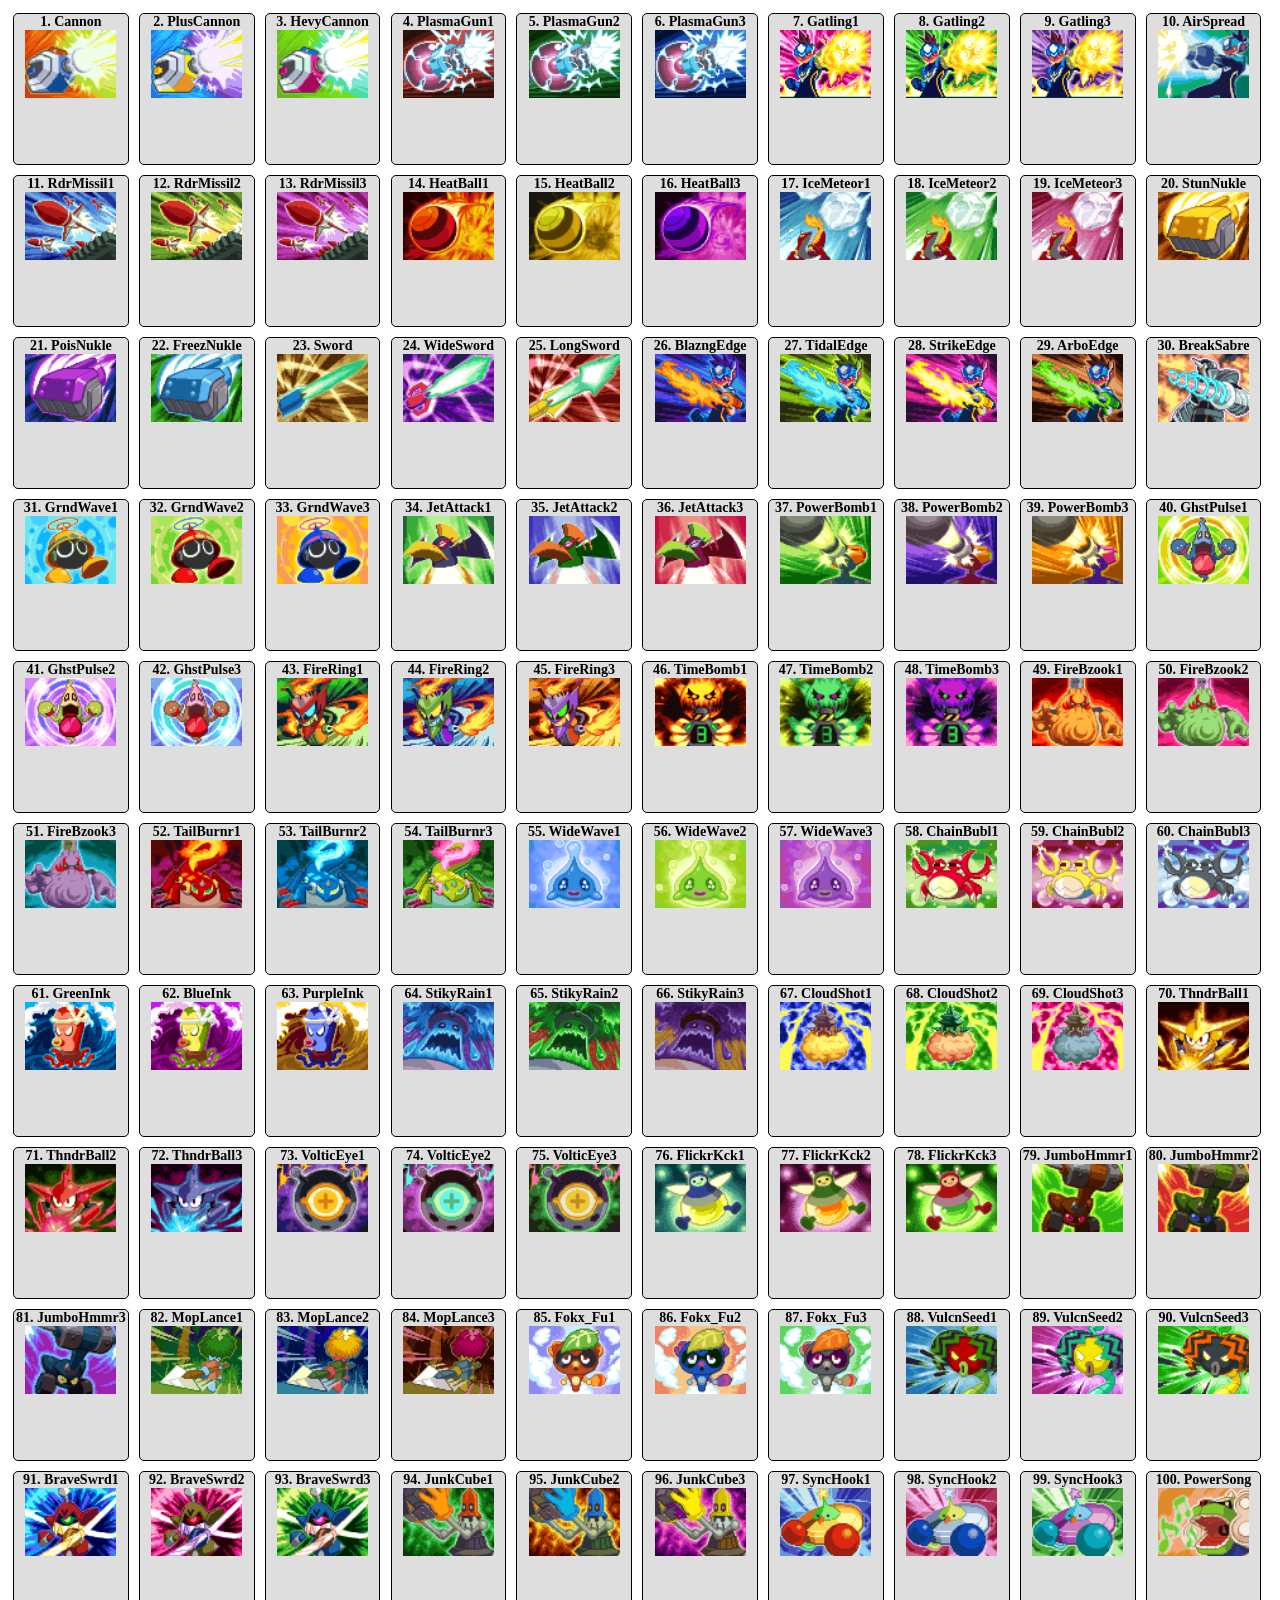
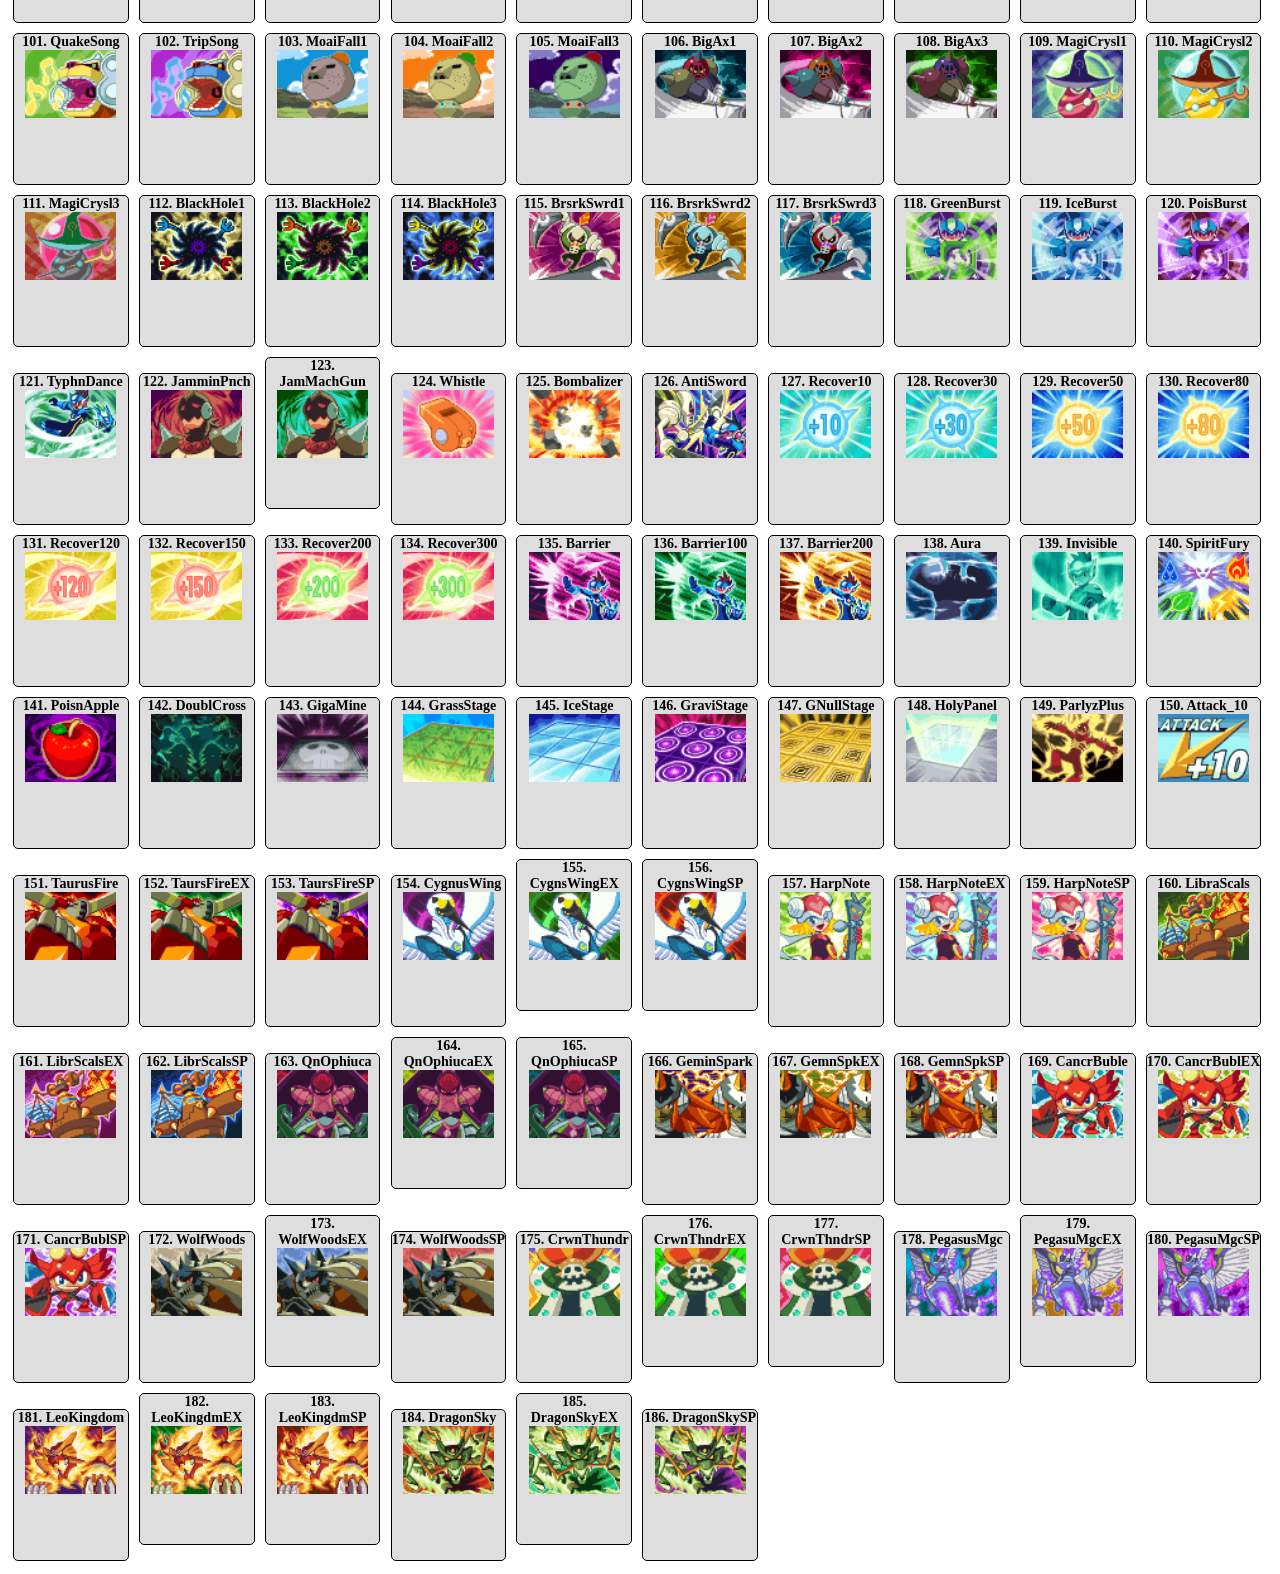
==== cardTracker/index.html @ f42ce940 "Added initial Card Tracker tool" ====
<!DOCTYPE html>
<html>
	<head>
		<title>MMSF Card Tracker</title>
		<link rel="stylesheet" href="tracker.css">
	</head>
	<body>
		<script
			  src="https://code.jquery.com/jquery-3.5.1.min.js"
			  integrity="sha256-9/aliU8dGd2tb6OSsuzixeV4y/faTqgFtohetphbbj0="
			  crossorigin="anonymous"></script>
		<script src="../cardNames.js"></script>
		<script src="tracker.js"></script>
	</body>
</html>
---- cardTracker/tracker.css ----
.card {
	background: #dedede;
	width: 9%;
	height: 150px;
	border: 1px solid black;
	border-radius: 5px;
	text-align: center;
	display: inline-block;
	margin: 5px 0.4%;
}

.title {
	font-weight: bold;
	font-size: 14px;
}

.icon {
	width: 80%;
}

.found {
	opacity: 0.35;
}
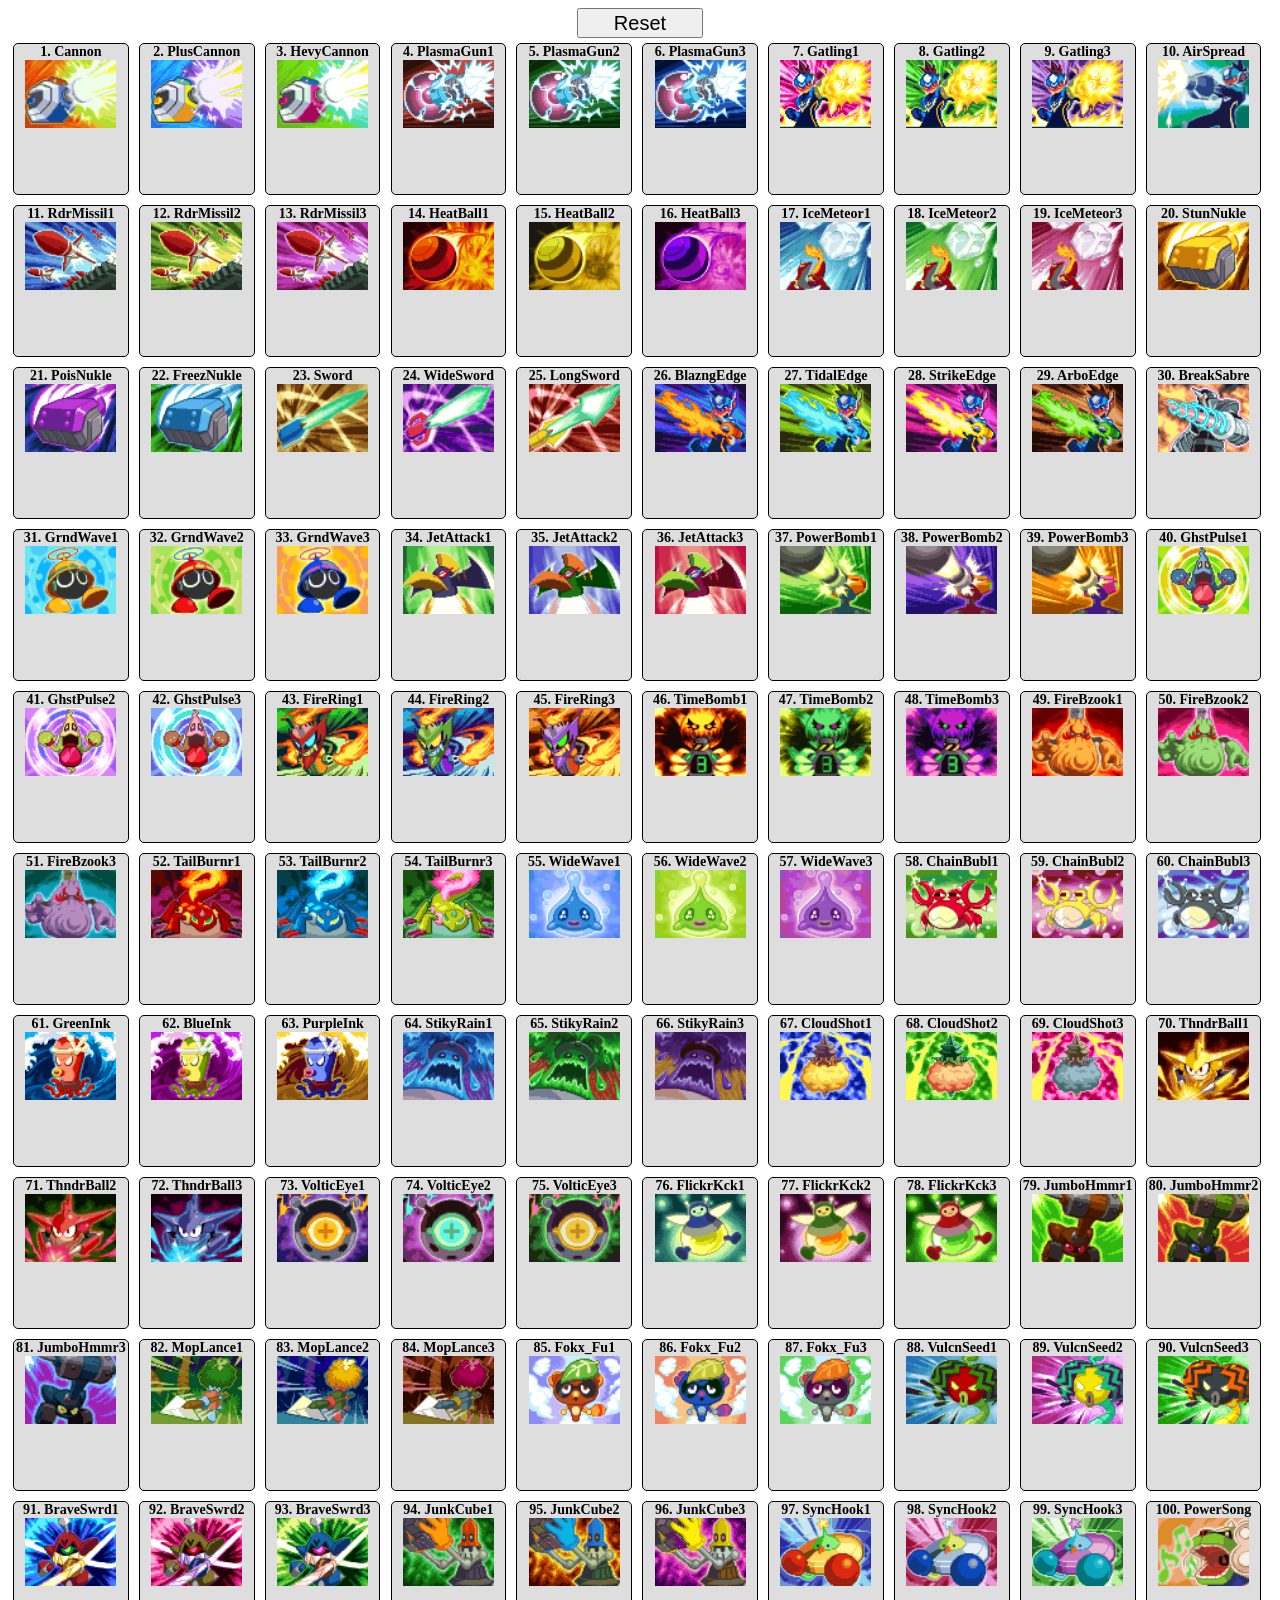
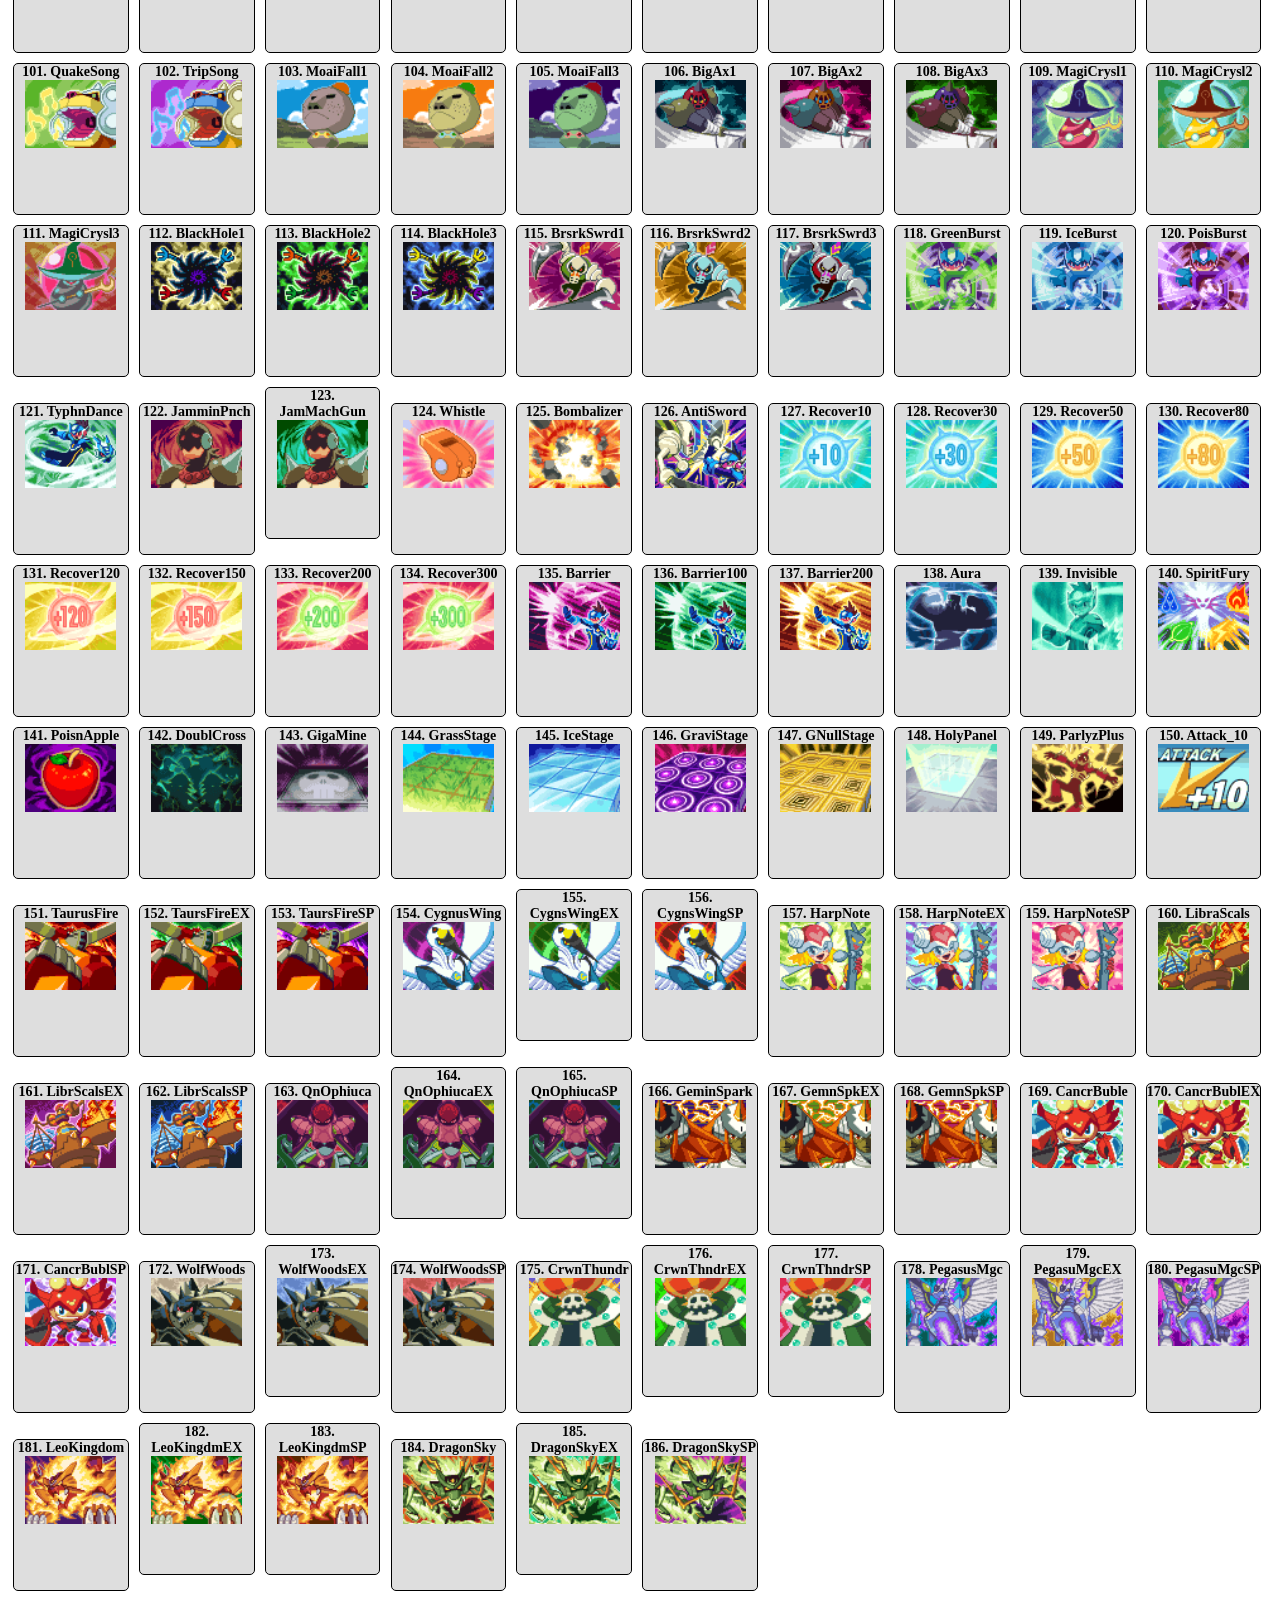
==== commit 80ee1633: "Added localStorage for tracking previous progress. Added a reset button." ====
--- a/cardTracker/index.html
+++ b/cardTracker/index.html
@@ -5,6 +5,7 @@
 		<link rel="stylesheet" href="tracker.css">
 	</head>
 	<body>
+		<button class="reset" onclick="resetFound()"> Reset</button>
 		<script
 			  src="https://code.jquery.com/jquery-3.5.1.min.js"
 			  integrity="sha256-9/aliU8dGd2tb6OSsuzixeV4y/faTqgFtohetphbbj0="
--- a/cardTracker/tracker.css
+++ b/cardTracker/tracker.css
@@ -21,3 +21,11 @@
 .found {
 	opacity: 0.35;
 }
+
+.reset {
+	display: block;
+	margin: 0px auto;
+	width: 10%;
+	height: 30px;
+	font-size: 20px;
+}
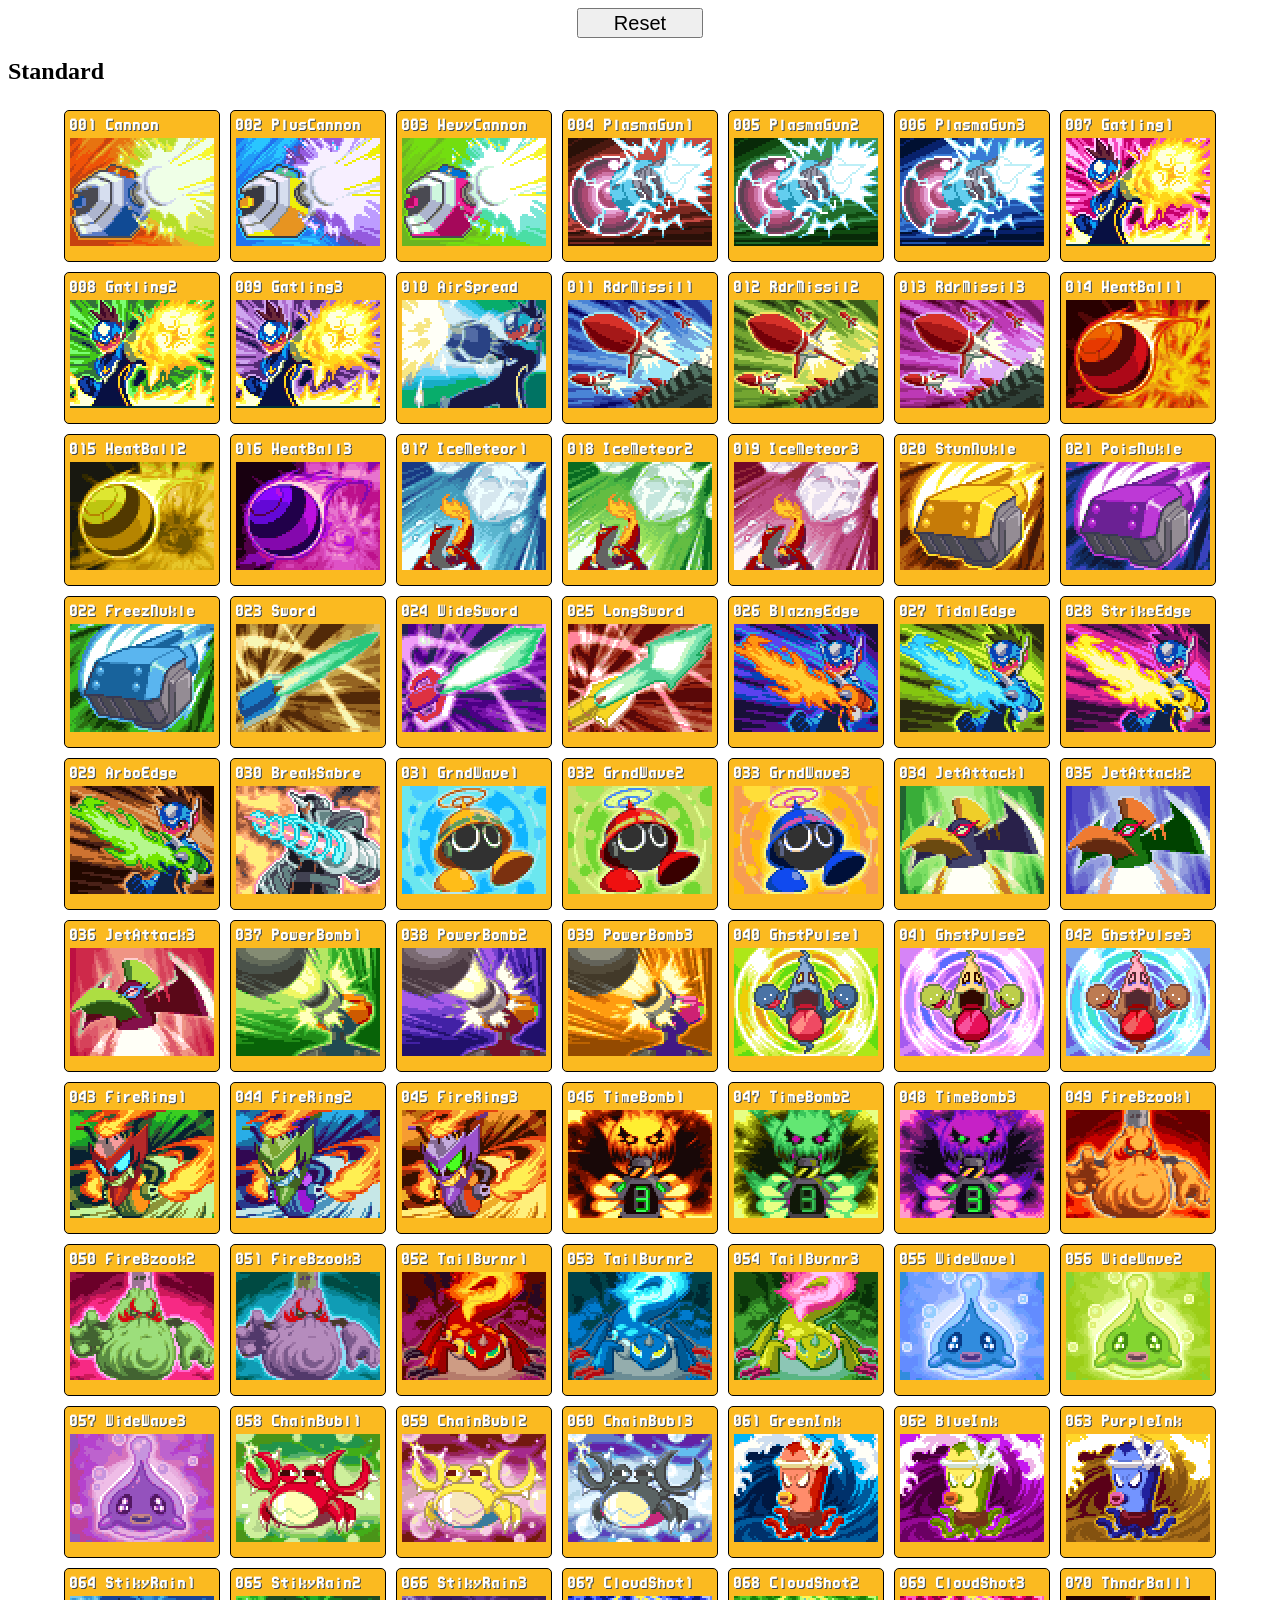
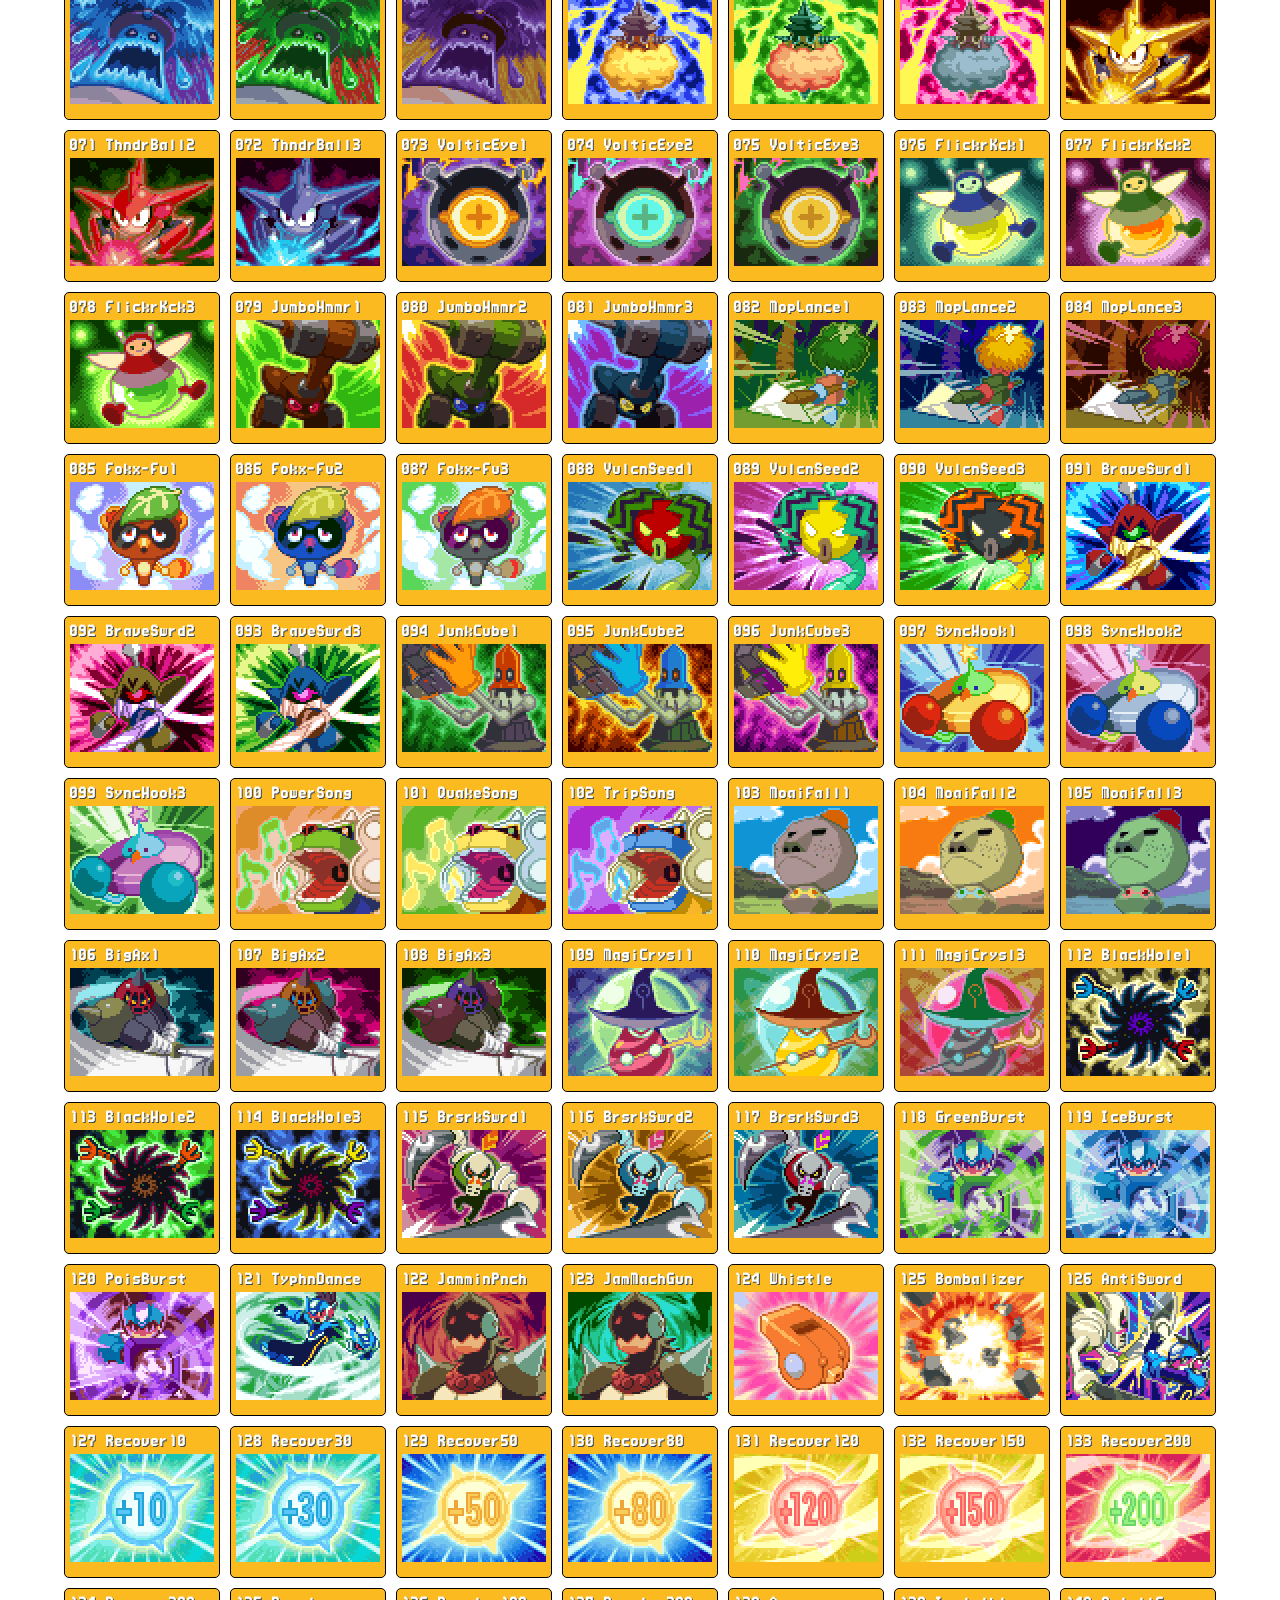
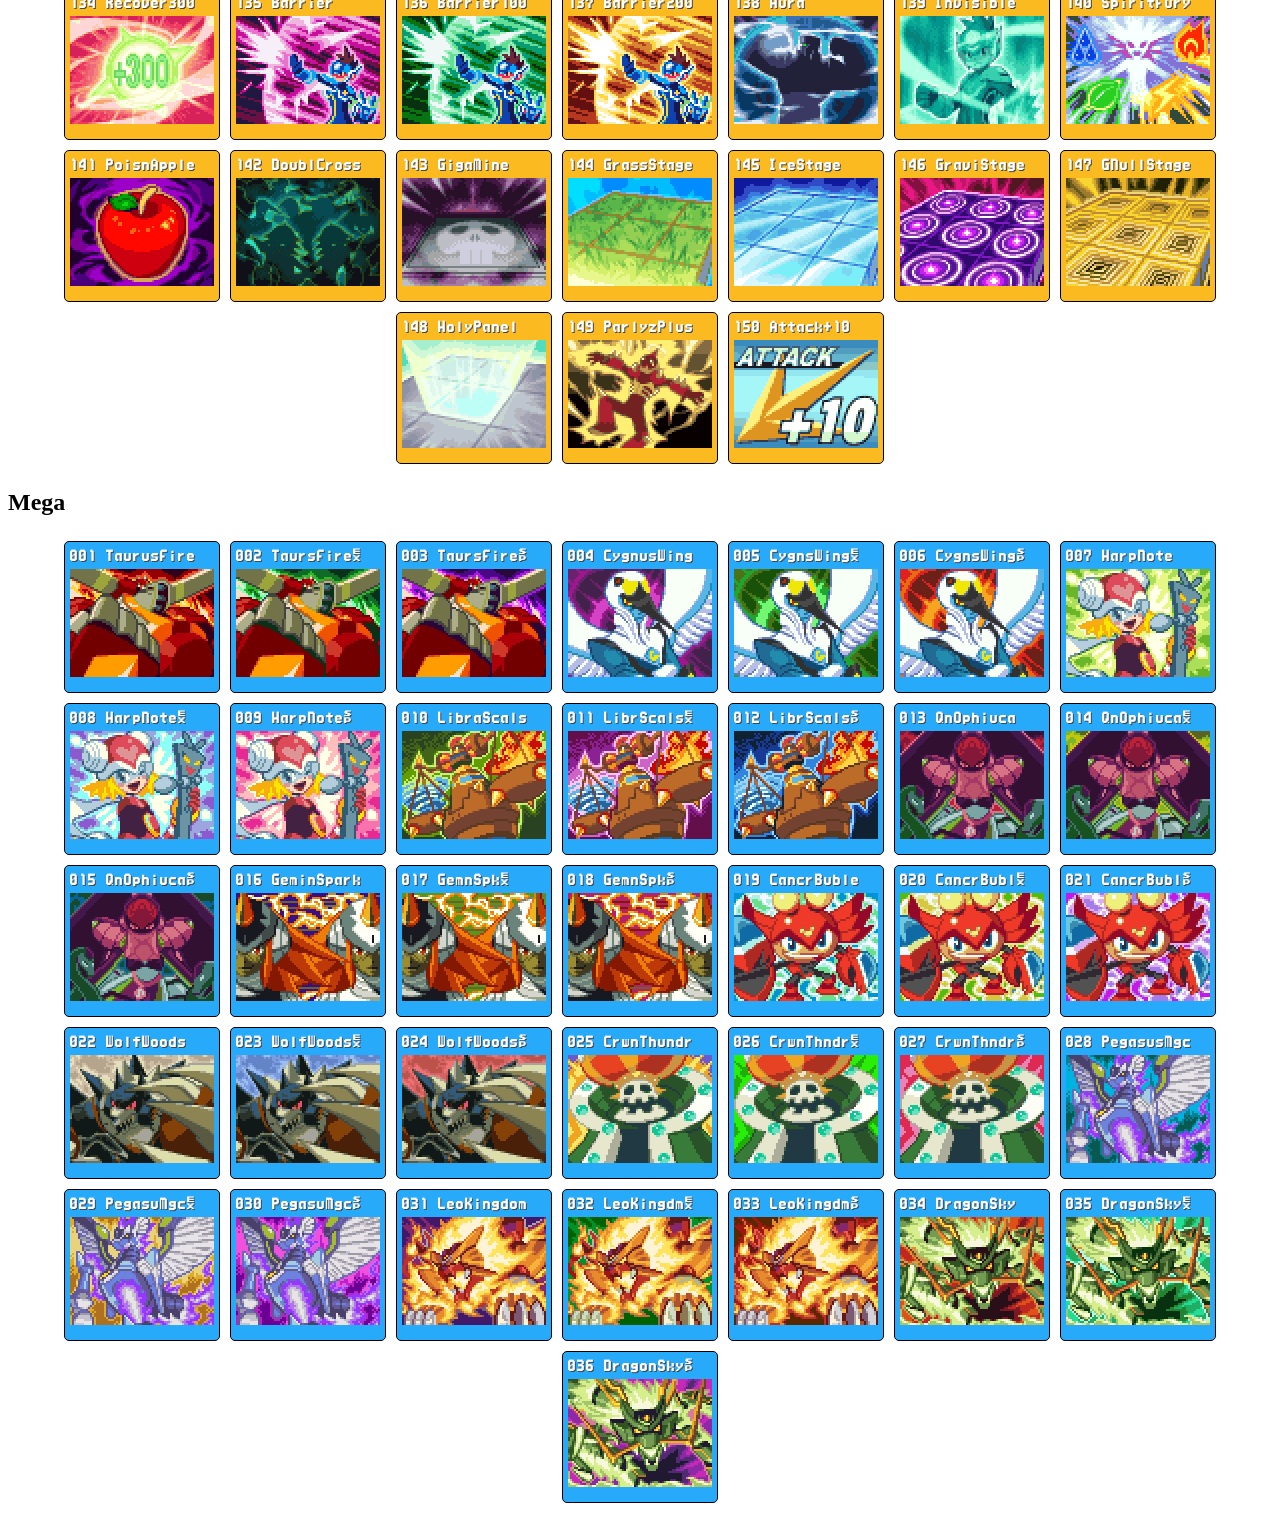
==== commit 666b1606: "Added SF1 font. Updated look of Card Tracker." ====
--- a/cardTracker/index.html
+++ b/cardTracker/index.html
@@ -6,6 +6,12 @@
 	</head>
 	<body>
 		<button class="reset" onclick="resetFound()"> Reset</button>
+		
+		<h2>Standard</h2>
+		<div id="standard" class="card-list"> </div>
+		
+		<h2>Mega</h2>
+		<div id="mega" class="card-list"> </div>
 		<script
 			  src="https://code.jquery.com/jquery-3.5.1.min.js"
 			  integrity="sha256-9/aliU8dGd2tb6OSsuzixeV4y/faTqgFtohetphbbj0="
--- a/cardTracker/tracker.css
+++ b/cardTracker/tracker.css
@@ -1,21 +1,52 @@
+@font-face {
+	font-family: 'SFBold';
+	src: url('../fonts/SFBold.woff2') format('woff2'),
+		 url('../fonts/SFBold.ttf') format('truetype'),
+		 url('../fonts/SFBold.woff') format('woff');
+}
+		
+.card-list {
+	display: flex;
+	flex-wrap: wrap;
+	justify-content: center;
+}
+
 .card {
-	background: #dedede;
-	width: 9%;
+	width: 154px;
 	height: 150px;
 	border: 1px solid black;
 	border-radius: 5px;
-	text-align: center;
 	display: inline-block;
-	margin: 5px 0.4%;
+	margin: 5px;
+	color: #FFF;
+	text-shadow: 1px 1px 0 #414951;
+}
+
+.standard {
+	background: #fbba20
+}
+
+.mega {
+	background: #28aafb;
+}
+
+.giga {
+	background: #db2020;
 }
 
 .title {
-	font-weight: bold;
-	font-size: 14px;
+	font-size: 16px;
+	font-family: SFBold;
+	font-variant-ligatures: discretionary-ligatures;
+	padding: 5px;
 }
 
 .icon {
-	width: 80%;
+	width: 144px;
+	image-rendering: -moz-crisp-edges;
+	image-rendering: pixelated;
+	display: block;
+	margin: 0px auto;
 }
 
 .found {
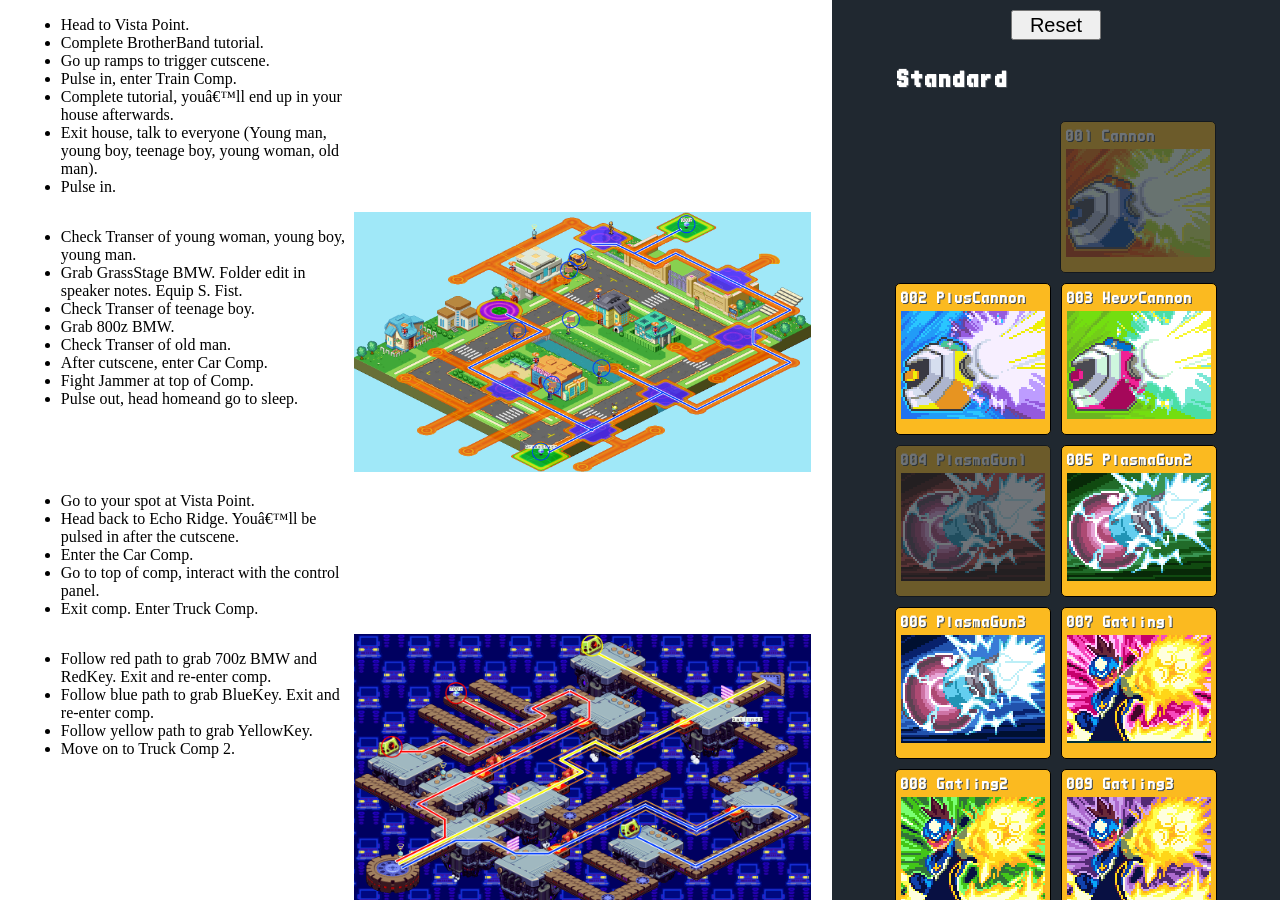
==== commit f528b831: "Improved look of card tracker. Implemented prototype notes." ====
--- a/cardTracker/index.html
+++ b/cardTracker/index.html
@@ -5,13 +5,104 @@
 		<link rel="stylesheet" href="tracker.css">
 	</head>
 	<body>
-		<button class="reset" onclick="resetFound()"> Reset</button>
+		<div class="wrapper">
+			<div class="notes">
+				<div id="map1" class="wrapper">
+					<div class="col-left">
+						<ul>
+							<li>Head to Vista Point.</li>
+							<li>Complete BrotherBand tutorial.</li>
+							<li>Go up ramps to trigger cutscene.</li>
+							<li>Pulse in, enter Train Comp.</li>
+							<li>Complete tutorial, you’ll end up in your house afterwards.</li>
+							<li>Exit house, talk to everyone (Young man, young boy, teenage boy, young woman, old man).</li>
+							<li>Pulse in.</li>
+						</ul>
+					</div>
+					<div class="col-right"> </div>
+				</div>
+				<div id="map2" class="wrapper">
+					<div class="col-left">
+						<ul>
+							<li>Check Transer of young woman, young boy, young man.</li>
+							<li>Grab GrassStage BMW. Folder edit in speaker notes. Equip S. Fist.</li>
+							<li>Check Transer of teenage boy.</li>
+							<li>Grab 800z BMW.</li>
+							<li>Check Transer of old man.</li>
+							<li>After cutscene, enter Car Comp.</li>
+							<li>Fight Jammer at top of Comp.</li>
+							<li>Pulse out, head homeand go to sleep.</li>
+						</ul>
+					</div>
+					<div class="col-right">
+						<img src="maps/map1.png" />
+					</div>
+				</div>
+				<div id="map3" class="wrapper">
+					<div class="col-left">
+						<ul>
+							<li>Go to your spot at Vista Point.</li>
+							<li>Head back to Echo Ridge. You’ll be pulsed in after the cutscene.</li>
+							<li>Enter the Car Comp.</li>
+							<li>Go to top of comp, interact with the control panel.</li>
+							<li>Exit comp. Enter Truck Comp.</li>
+						</ul>
+					</div>
+					<div class="col-right"> </div>
+				</div>
+				<div id="map4" class="wrapper">
+					<div class="col-left">
+						<ul>
+							<li>Follow red path to grab 700z BMW and RedKey. Exit and re-enter comp.</li>
+							<li>Follow blue path to grab BlueKey. Exit and re-enter comp.</li>
+							<li>Follow yellow path to grab YellowKey.</li>
+							<li>Move on to Truck Comp 2.</li>
+						</ul>
+					</div>
+					<div class="col-right">
+						<img src="maps/map2.png" />
+					</div>
+				</div>
+				<div id="map5" class="wrapper">
+					<div class="col-left">
+						<ul>
+							<li>Grab each of the following items:
+								<ul>
+									<li>HPMem20
+									<li>TetKeyA
+									<li>TetKeyB
+									<li>TetKeyC
+									<li>TetKeyD
+								</ul>
+							</li>
+							<li>Fight Taurus Fire. Get 1000z.</li>
+						</ul>
+					</div>
+					<div class="col-right">
+						<img src="maps/map3.png" />
+					</div>
+				</div>
+			</div>
+			<div class="tracker">
+				<button class="reset" onclick="resetFound()"> Reset</button>
+				<div id="standard" class="card-list"> 
+					<div class="card-header">
+						<h2>Standard</h2>
+					</div>
+					<div class="card-header"> </div>
+					<div class="card-header"> </div>
+				</div>
+				
+				<div id="mega" class="card-list">
+					<div class="card-header">
+						<h2>Mega</h2>
+					</div>
+					<div class="card-header"> </div>
+					<div class="card-header"> </div>
+				</div>
+			</div>
+		</div>
 		
-		<h2>Standard</h2>
-		<div id="standard" class="card-list"> </div>
-		
-		<h2>Mega</h2>
-		<div id="mega" class="card-list"> </div>
 		<script
 			  src="https://code.jquery.com/jquery-3.5.1.min.js"
 			  integrity="sha256-9/aliU8dGd2tb6OSsuzixeV4y/faTqgFtohetphbbj0="
--- a/cardTracker/tracker.css
+++ b/cardTracker/tracker.css
@@ -4,11 +4,62 @@
 		 url('../fonts/SFBold.ttf') format('truetype'),
 		 url('../fonts/SFBold.woff') format('woff');
 }
+
+body {
+	margin: 0px;
+}
+
+.wrapper {
+	display: flex;
+	flex-wrap: wrap;
+	justify-content: center;
+}
+
+.notes {
+	overflow: scroll;
+	width: 65%;
+	height: 100vh;
+}
+
+.tracker {
+	overflow: scroll;
+	width: 35%;
+	height: 100vh;
+	font-family: SFBold;
+	font-variant-ligatures: discretionary-ligatures;
+	background: rgb(32, 40, 48);
+	color: #FFF;
+	text-shadow: 1px 1px 0 #414951;
+	display: flex;
+	flex-wrap: wrap;
+	justify-content: left;
+}
+
+.tracker h2 {
+	width: 100%;
+}
+
+.col-left {
+	width: 40%;
+}
+
+.col-right {
+	width: 55%;
+}
+
+.col-right img {
+	width: 100%;
+}
 		
 .card-list {
 	display: flex;
 	flex-wrap: wrap;
 	justify-content: center;
+}
+
+.card-header {
+	width: 154px;
+	margin: 5px;
 }
 
 .card {
@@ -18,8 +69,6 @@
 	border-radius: 5px;
 	display: inline-block;
 	margin: 5px;
-	color: #FFF;
-	text-shadow: 1px 1px 0 #414951;
 }
 
 .standard {
@@ -36,8 +85,6 @@
 
 .title {
 	font-size: 16px;
-	font-family: SFBold;
-	font-variant-ligatures: discretionary-ligatures;
 	padding: 5px;
 }
 
@@ -56,7 +103,8 @@
 .reset {
 	display: block;
 	margin: 0px auto;
-	width: 10%;
+	width: 20%;
 	height: 30px;
 	font-size: 20px;
+	margin-top: 10px;
 }
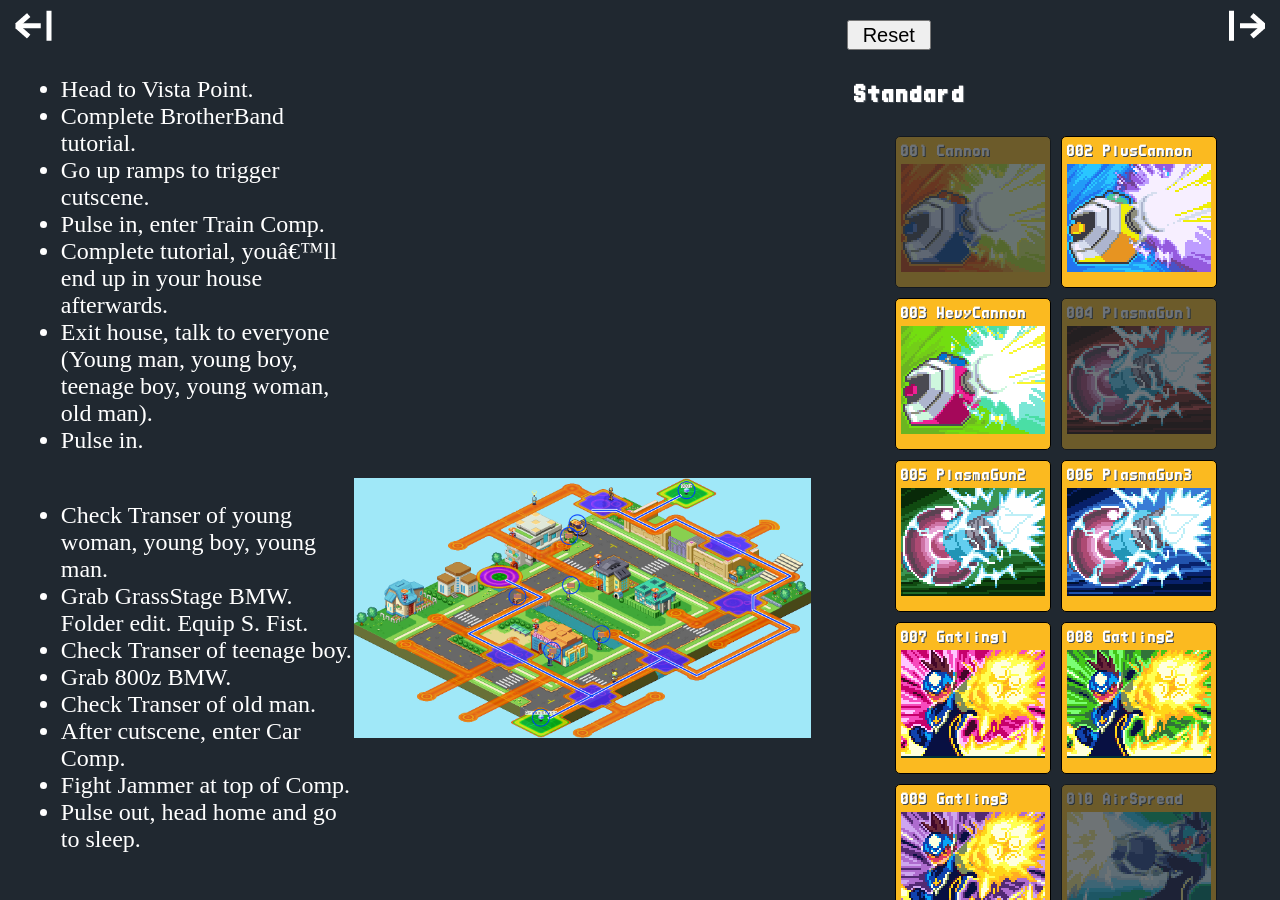
==== commit 811b389c: "Added collapse and expand options for tracker and notes. Improved UI." ====
--- a/cardTracker/index.html
+++ b/cardTracker/index.html
@@ -6,7 +6,12 @@
 	</head>
 	<body>
 		<div class="wrapper">
-			<div class="notes">
+			<div id="notes">
+				<div class="header">
+					<img id="notes-collapse" class="collapse" src="../icons/collapse-left.png" />
+					
+					<img id="notes-expand" class="expand right hidden" src="../icons/collapse-left.png" />
+				</div>
 				<div id="map1" class="wrapper">
 					<div class="col-left">
 						<ul>
@@ -25,13 +30,13 @@
 					<div class="col-left">
 						<ul>
 							<li>Check Transer of young woman, young boy, young man.</li>
-							<li>Grab GrassStage BMW. Folder edit in speaker notes. Equip S. Fist.</li>
+							<li>Grab GrassStage BMW. Folder edit. Equip S. Fist.</li>
 							<li>Check Transer of teenage boy.</li>
 							<li>Grab 800z BMW.</li>
 							<li>Check Transer of old man.</li>
 							<li>After cutscene, enter Car Comp.</li>
 							<li>Fight Jammer at top of Comp.</li>
-							<li>Pulse out, head homeand go to sleep.</li>
+							<li>Pulse out, head home and go to sleep.</li>
 						</ul>
 					</div>
 					<div class="col-right">
@@ -68,11 +73,11 @@
 						<ul>
 							<li>Grab each of the following items:
 								<ul>
-									<li>HPMem20
-									<li>TetKeyA
-									<li>TetKeyB
-									<li>TetKeyC
-									<li>TetKeyD
+									<li>HPMem20</li>
+									<li>TetKeyA</li>
+									<li>TetKeyB</li>
+									<li>TetKeyC</li>
+									<li>TetKeyD</li>
 								</ul>
 							</li>
 							<li>Fight Taurus Fire. Get 1000z.</li>
@@ -83,23 +88,22 @@
 					</div>
 				</div>
 			</div>
-			<div class="tracker">
-				<button class="reset" onclick="resetFound()"> Reset</button>
-				<div id="standard" class="card-list"> 
-					<div class="card-header">
-						<h2>Standard</h2>
-					</div>
-					<div class="card-header"> </div>
-					<div class="card-header"> </div>
+			<div id="tracker">
+				<div class="header"> 
+					<img id="tracker-expand" class="expand hidden" src="../icons/collapse-right.png" />
+					<button class="reset" onclick="resetFound()">Reset</button>
+					<img id="tracker-collapse" class="collapse right" src="../icons/collapse-right.png" />
 				</div>
 				
-				<div id="mega" class="card-list">
-					<div class="card-header">
+				<div class="card-header">
+					<h2>Standard</h2>
+				</div>
+				<div id="standard" class="card-list">  </div>
+				
+				<div class="card-header">
 						<h2>Mega</h2>
 					</div>
-					<div class="card-header"> </div>
-					<div class="card-header"> </div>
-				</div>
+				<div id="mega" class="card-list"> </div>
 			</div>
 		</div>
 		
--- a/cardTracker/tracker.css
+++ b/cardTracker/tracker.css
@@ -7,6 +7,8 @@
 
 body {
 	margin: 0px;
+	background: rgb(32, 40, 48);
+	color: #FFF;
 }
 
 .wrapper {
@@ -15,28 +17,40 @@
 	justify-content: center;
 }
 
-.notes {
+#notes {
 	overflow: scroll;
 	width: 65%;
 	height: 100vh;
+	font-size: 24px;
+	display: flex;
+	flex-wrap: wrap;
+	justify-content: left;
 }
 
-.tracker {
+#tracker {
 	overflow: scroll;
 	width: 35%;
 	height: 100vh;
 	font-family: SFBold;
 	font-variant-ligatures: discretionary-ligatures;
-	background: rgb(32, 40, 48);
-	color: #FFF;
 	text-shadow: 1px 1px 0 #414951;
 	display: flex;
 	flex-wrap: wrap;
 	justify-content: left;
 }
 
-.tracker h2 {
+#tracker h2 {
 	width: 100%;
+}
+
+.header {
+	width: -moz-calc(100% - 15px);
+	width: -webkit-calc(100% - 15px);
+	width: -o-calc(100% - 15px);
+	width: calc(100% - 15px);
+	margin: 5px 15px;
+	margin-top: 10px;
+	overflow: auto;
 }
 
 .col-left {
@@ -58,8 +72,10 @@
 }
 
 .card-header {
-	width: 154px;
-	margin: 5px;
+	width: 90%;
+	margin: 5px 5%;
+	display: flex;
+	justify-content: center;
 }
 
 .card {
@@ -101,10 +117,21 @@
 }
 
 .reset {
-	display: block;
-	margin: 0px auto;
 	width: 20%;
 	height: 30px;
 	font-size: 20px;
 	margin-top: 10px;
 }
+
+.collapse:hover, .expand:hover {
+	cursor: pointer;
+}
+
+.right {
+	display: inline-block;
+	float: right;
+}
+
+.hidden {
+	display: none;
+}
